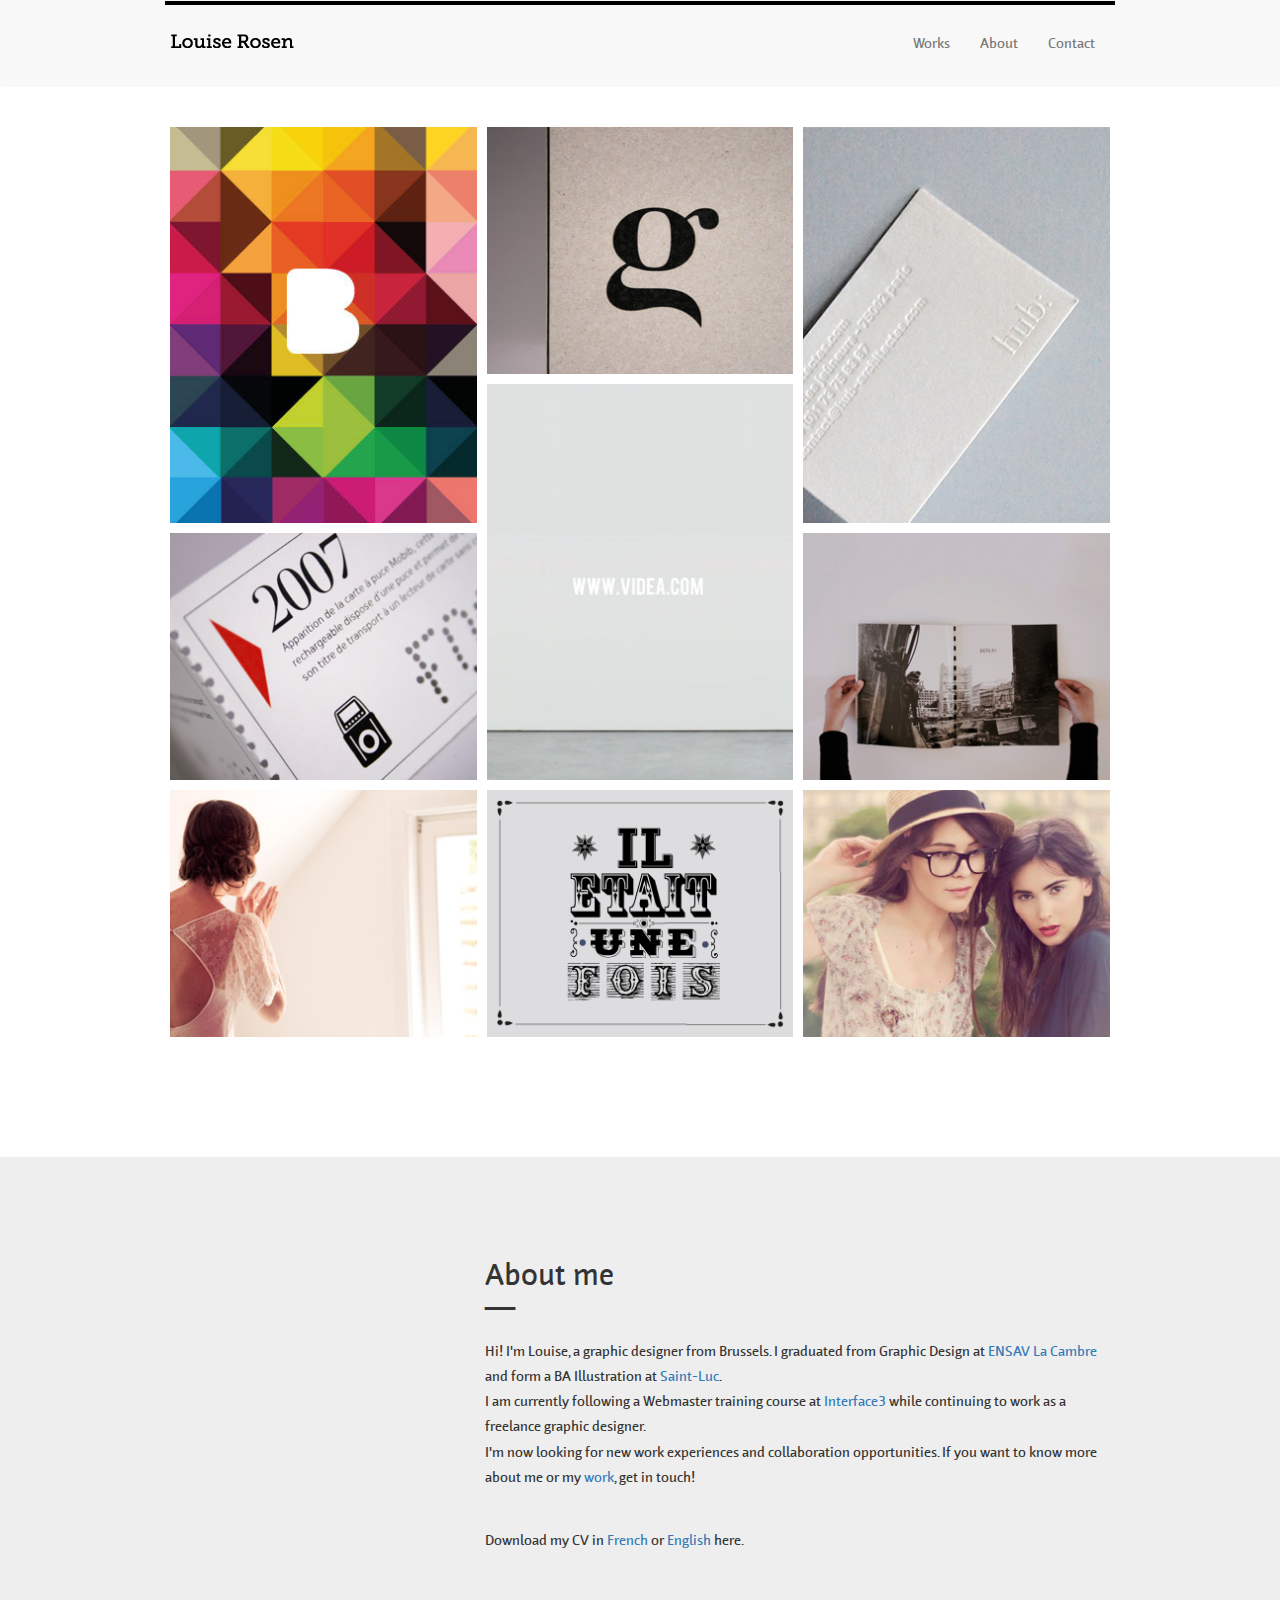
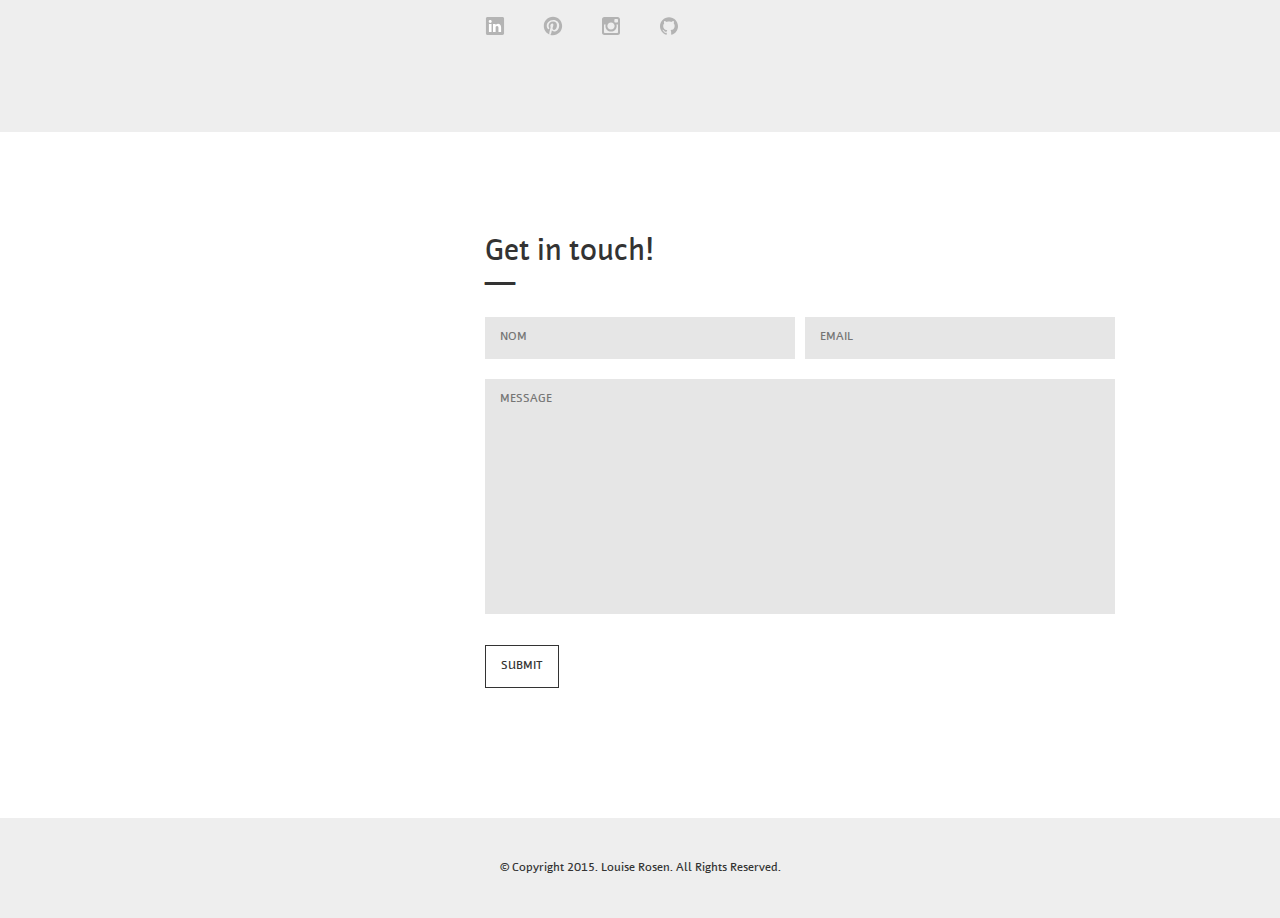
==== index.html @ c3a5a27e "Fixes" ====
<!DOCTYPE html>
<html lang="en">
<head>
	<meta charset="UTF-8">
	<title>Louise Rosen</title>
	<link rel="stylesheet" href="css/style.css">
	<link rel="shortcut icon" type="image/jpeg" href="../img/favicon.jpg" />

	<meta name="description" content="Hi! I'm Louise, a graphic designer from Brussels and this is my portfolio. I'm looking for new work experiences and collaboration opportunities. If you want to know more about me or my work, get in touch!">
  <meta name="keywords" content="graphic design portfolio web webdesign webmaster brussels" />

  <meta property="og:title" content="Louise Rosen">
  <meta property="og:image" content="http://louiserosen.me/facebook.png">
  <meta property="og:site_name" content="Louise Rosen">
  <meta property="og:url" content="http://louiserosen.me/">
  <meta property="og:description" content="Hi! I'm Louise, a graphic designer from Brussels and this is my portfolio. I'm looking for new work experiences and collaboration opportunities. If you want to know more about me or my work, get in touch!">

  <script>
  (function(i,s,o,g,r,a,m){i['GoogleAnalyticsObject']=r;i[r]=i[r]||function(){
  (i[r].q=i[r].q||[]).push(arguments)},i[r].l=1*new Date();a=s.createElement(o),
  m=s.getElementsByTagName(o)[0];a.async=1;a.src=g;m.parentNode.insertBefore(a,m)
  })(window,document,'script','//www.google-analytics.com/analytics.js','ga');

  ga('create', 'UA-58508112-1', 'auto');
  ga('send', 'pageview');

</script>

</head>
<body>
	<nav class="navbar navbar-default">
	  <div class="container">
	    <!-- Brand and toggle get grouped for better mobile display -->
	    <div class="navbar-header">
	      <button type="button" class="navbar-toggle collapsed" data-toggle="collapse" data-target="#bs-navbar-collapse">
	        <span class="sr-only">Toggle navigation</span>
	        <span class="icon-bar"></span>
	        <span class="icon-bar"></span>
	        <span class="icon-bar"></span>
	      </button>
	      <a class="navbar-brand" href="/"><img src="img/logo.png" alt="Logo Louise Rosen"></a>
	    </div><!-- /.navbar-header for mobile display

	    <!-- Collect the nav links, forms, and other content for toggling -->
	    <div class="collapse navbar-collapse" id="bs-navbar-collapse">
	      <ul class="nav navbar-nav navbar-right">
	        <li><a href="/#work">Works</a></li>
	        <li><a href="/#about-me">About</a></li>
	        <li><a href="/#contact">Contact</a></li>
	      </ul>
	    </div><!-- /.navbar-collapse -->
	  </div><!-- /.container-fluid -->
	</nav><!-- /.navbar -->

	<div id="work" class="container works">
		<div class="row">
			<div class="col-sm-4">
				<div class="project-box">
					<img src="img/thumb/thumb_bmine.jpg" alt="">
					<div class="overlay">
						<a href="/pages/bmine.html"></a>
						<div class="info">
							<h3>Bmine<br>—</h3>
						</div>
					</div>
				</div>
				<div class="project-box">
					<img src="img/thumb/thumb_metro.jpg" alt="">
					<div class="overlay">
						<a href="/pages/metro.html"></a>
						<div class="info">
							<h3>Timeline<br>—</h3>
						</div>
					</div>
				</div>
				<div class="project-box">
					<img src="img/thumb/thumb_imaginewe_1.jpg" alt="">
					<div class="overlay">
						<a href="/pages/imaginewe.html"></a>
						<div class="info">
							<h3>Imagine We<br>—</h3>
						</div>
					</div>
				</div>	
			</div>
			<div class="col-sm-4">
				<div class="project-box">
					<img src="img/thumb/thumb_g_02.jpg" alt="">
					<div class="overlay">
						<a href="/pages/g.html"></a>
						<div class="info">
							<h3>Vitamine g<br>—</h3>
						</div>
					</div>
				</div>
				<div class="project-box">
					<img src="img/thumb/thumb_videa.jpg" alt="">
					<div class="overlay">
						<a href="/pages/videa.html"></a>
						<div class="info">
							<h3>VIDEA<br>—</h3>
						</div>
					</div>
				</div>
				<div class="project-box">
					<img src="img/thumb/thumb_poster_01.jpg" alt="">
					<div class="overlay">
						<a href="/pages/one.html"></a>
						<div class="info">
							<h3>Il était une fois dans l'Ouest<br>—</h3>
						</div>
					</div>
				</div>		
			</div>
			<div class="col-sm-4">
				<div class="project-box">
					<img src="img/thumb/thumb_hub.jpg" alt="">
					<div class="overlay">
						<a href="/pages/hub.html"></a>
						<div class="info">
							<h3>hub architects<br>—</h3>
						</div>
					</div>
				</div>
				<div class="project-box">
					<img src="img/thumb/thumb-Lautre_01.jpg" alt="">
					<div class="overlay">
						<a href="/pages/lautrescene.html"></a>
						<div class="info">
							<h3>L'autre scène<br>—</h3>
						</div>
					</div>
				</div>	
				<div class="project-box">
					<img src="img/thumb/thumb_shopshop_2.jpg" alt="">
					<div class="overlay">
						<a href="/pages/shopshop.html"></a>
						<div class="info">
							<h3>Shop Shop<br>—</h3>
						</div>
					</div>
				</div>				
			</div>
		</div> <!-- /.row -->
	</div> <!-- /.container -->

	<div class="secondary-bg">
		<div id="about-me" class="container about-me">
			<div class="row">
				<div class="col-sm-8 col-sm-offset-4">
					<h2>About me<br>—</h2>
					<p>Hi! I'm Louise, a graphic designer from Brussels. I graduated from Graphic Design at <a href="http://www.lacambre.be/">ENSAV La Cambre</a> and form a BA Illustration at <a href="http://www.stluc-bruxelles-esa.be/">Saint-Luc</a>. <br> I am currently following a Webmaster training course at <a href="Interface3">Interface3</a> while continuing to work as a freelance graphic designer. <br> I'm now looking for new work experiences and collaboration opportunities. If you want to know more about me or my <a href="/#work">work</a>, get in touch!</p><br>
					<p>Download my CV in <a href="../files/Louise-Rosen-CV-Francais.pdf">French</a> or <a href="../files/Louise-Rosen-CV-English.pdf">English</a> here.</p>
					<ul class="social list-inline">
						<li><a href="https://www.linkedin.com/in/rosenlouise"><img src="img/social/linkedin.svg" alt=""></a></li>
						<li><a href="http://fr.pinterest.com/louloupp/"><img src="img/social/pinterest.svg" alt=""></a></li>
						<li><a href="http://instagram.com/loup66/"><img src="img/social/instagram.svg" alt=""></a></li>
						<li><a href="https://github.com/louiserosen"><img src="img/social/github.svg" alt=""></a></li>
					</ul>
				</div>
			</div> <!-- /.row -->
		</div> <!-- /.container -->
	</div> <!-- /.secondary-bg -->

	<div class="container contact-me">
		<div class="row">
			<div id="contact" class="col-sm-8 col-sm-offset-4">
				<h2>Get in touch!<br>—</h2>
				<form class="form" method="post" action="submit.php">
          <div class="row">
            <div class="col-sm-12 error">
              <span></span>
            </div>
          </div>
          <div class="row">
            <div class="col-sm-6">
              <input id="name" name="nom" type="text" placeholder="NOM" required> 
            </div>
            <div class="col-sm-6">
              <input id="email" name="mail" type="email" placeholder="EMAIL" required>  
            </div>
          </div>
          <div class="row">
            <div class="col-sm-12">
              <textarea id="message" name="message" id="" cols="30" rows="10" placeholder="MESSAGE" required></textarea>
            </div>
          </div>
          <div class="row">
            <div class="col-sm-12">
              <input type="submit" value="Submit">
            </div>
          </div>
        </form>
			</div>
		</div> <!-- /.row -->
	</div> <!-- /.container -->

	<div class="secondary-bg">
		<footer id="footer-page">
			&copy; Copyright 2015. Louise Rosen. All Rights Reserved.
		</footer>
	</div>

	<!-- Back to top button -->
	<a href="#0" class="cd-top">Top</a>

	<script src="bower_components/jquery/dist/jquery.min.js"></script>
	<script src="bower_components/bootstrap/dist/js/bootstrap.min.js"></script>
	<script src="bower_components/jquery-validation/dist/jquery.validate.min.js"></script>
	<script src="bower_components/jquery-smooth-scroll/jquery.smooth-scroll.min.js"></script>
	<script src="js/min/script-min.js"></script>
</body>
</html>
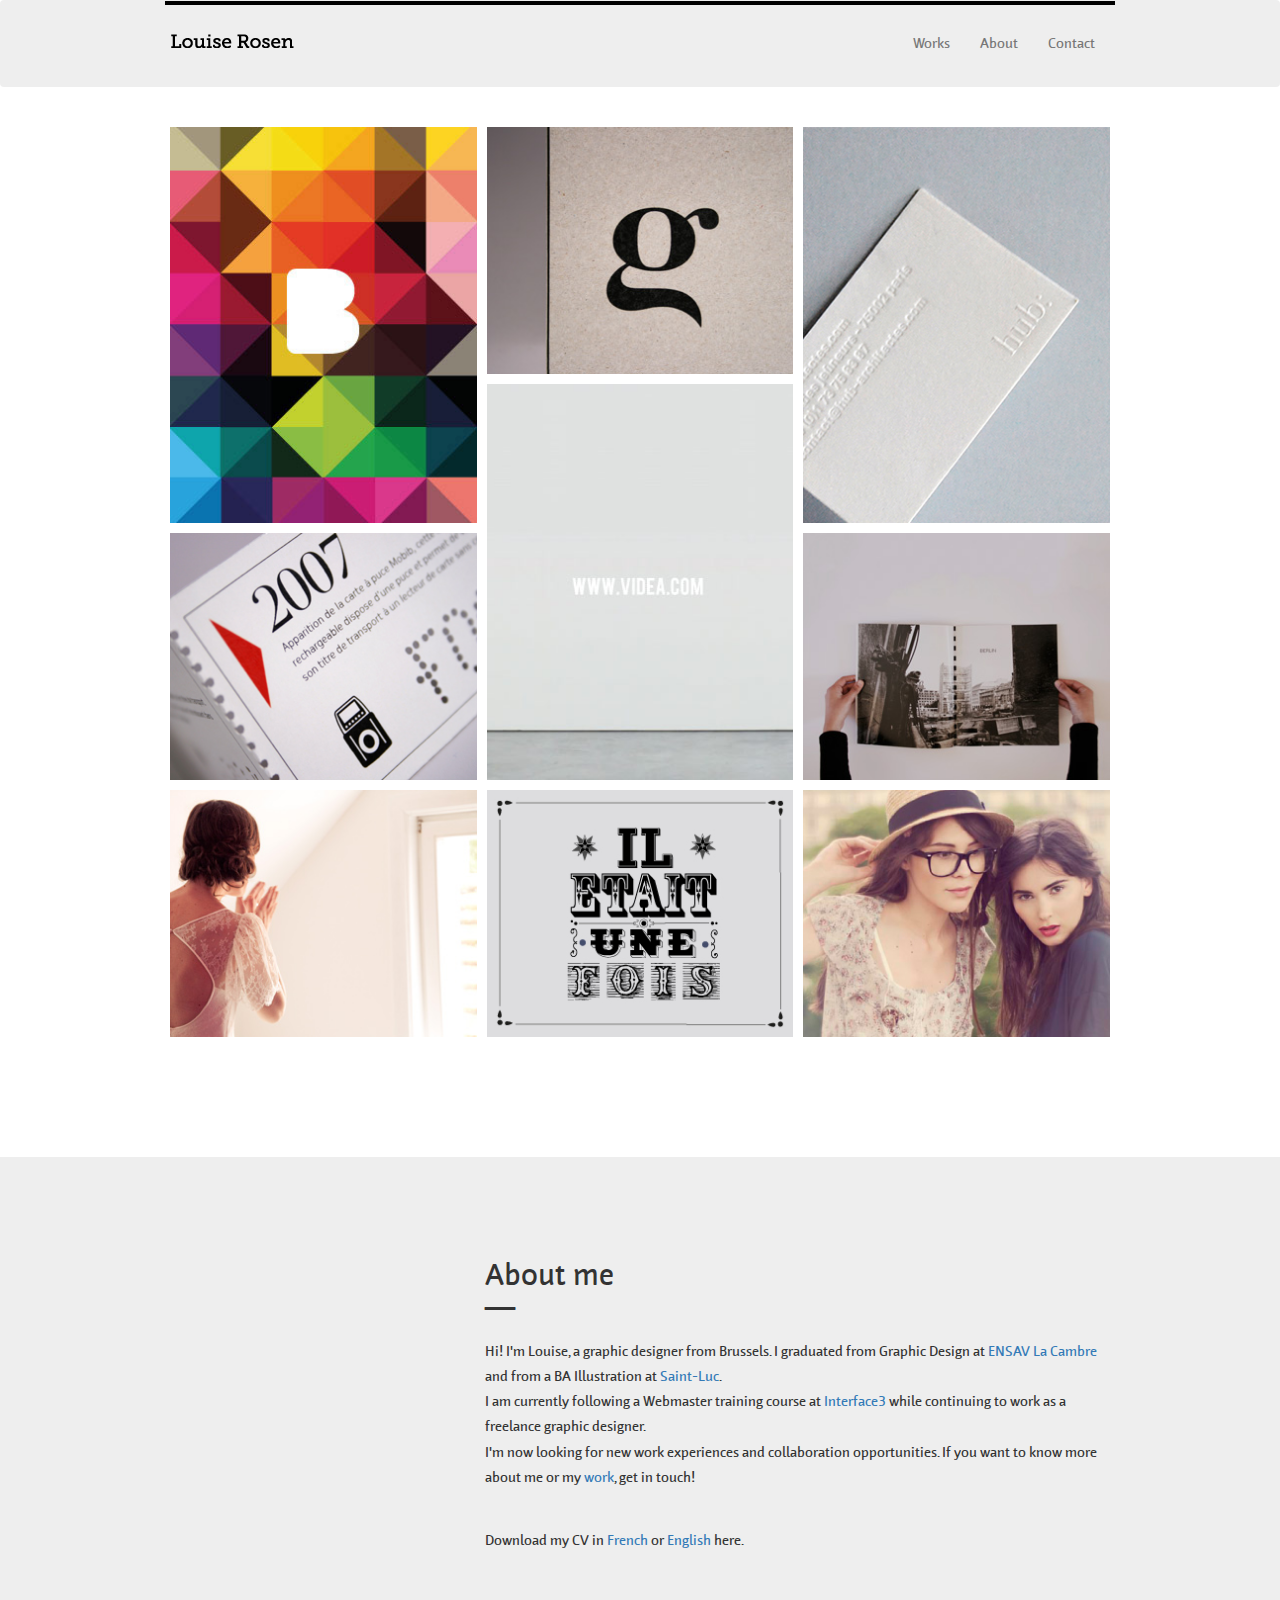
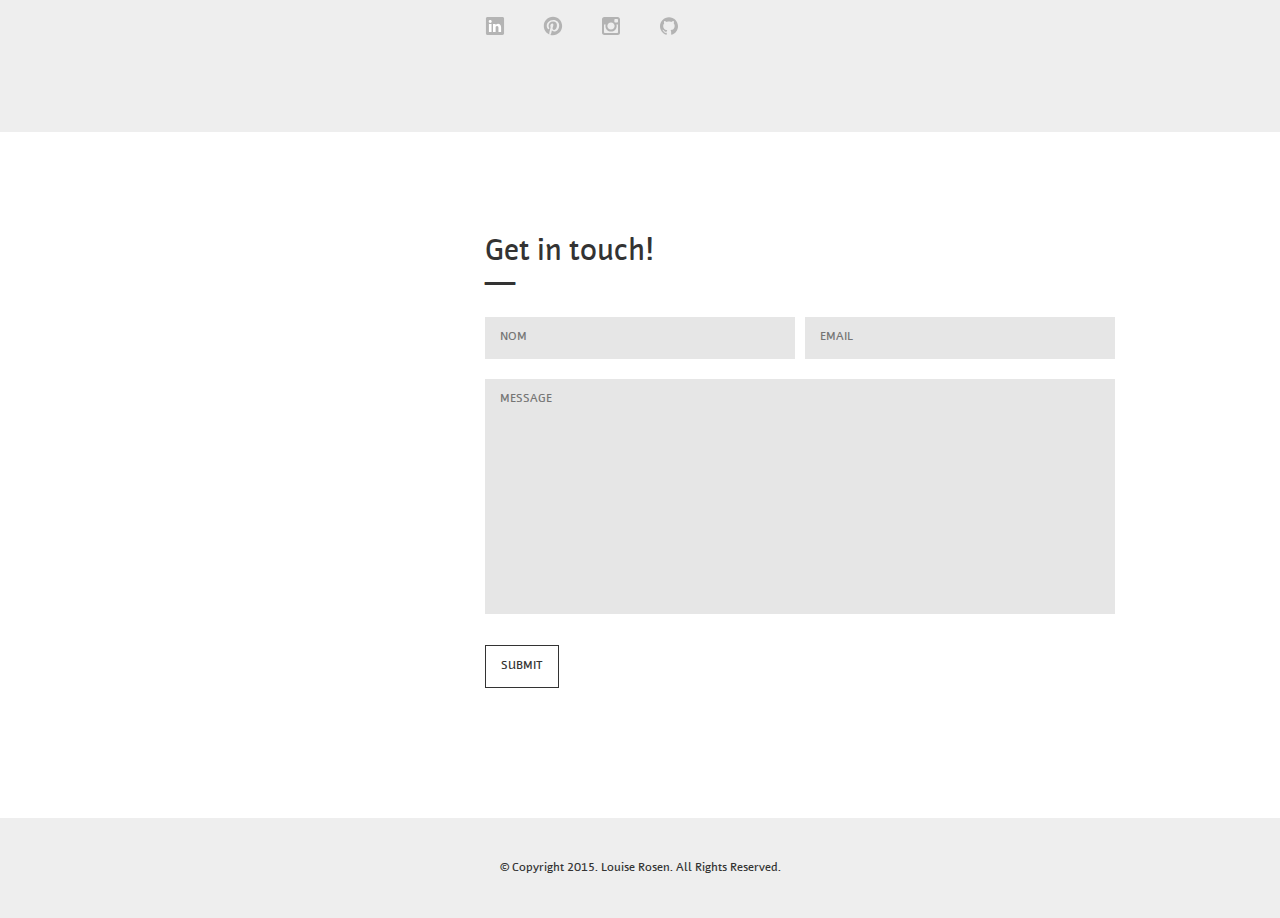
==== commit da67707f: "fix" ====
--- a/index.html
+++ b/index.html
@@ -10,7 +10,8 @@
   <meta name="keywords" content="graphic design portfolio web webdesign webmaster brussels" />
 
   <meta property="og:title" content="Louise Rosen">
-  <meta property="og:image" content="http://louiserosen.me/facebook.png">
+  <meta property="og:image" content="http://louiserosen.me/img/facebook01.png">
+  <meta property="og:image" content="http://louiserosen.me/img/facebook02.png">
   <meta property="og:site_name" content="Louise Rosen">
   <meta property="og:url" content="http://louiserosen.me/">
   <meta property="og:description" content="Hi! I'm Louise, a graphic designer from Brussels and this is my portfolio. I'm looking for new work experiences and collaboration opportunities. If you want to know more about me or my work, get in touch!">
@@ -149,13 +150,13 @@
 			<div class="row">
 				<div class="col-sm-8 col-sm-offset-4">
 					<h2>About me<br>—</h2>
-					<p>Hi! I'm Louise, a graphic designer from Brussels. I graduated from Graphic Design at <a href="http://www.lacambre.be/">ENSAV La Cambre</a> and form a BA Illustration at <a href="http://www.stluc-bruxelles-esa.be/">Saint-Luc</a>. <br> I am currently following a Webmaster training course at <a href="Interface3">Interface3</a> while continuing to work as a freelance graphic designer. <br> I'm now looking for new work experiences and collaboration opportunities. If you want to know more about me or my <a href="/#work">work</a>, get in touch!</p><br>
-					<p>Download my CV in <a href="../files/Louise-Rosen-CV-Francais.pdf">French</a> or <a href="../files/Louise-Rosen-CV-English.pdf">English</a> here.</p>
+					<p>Hi! I'm Louise, a graphic designer from Brussels. I graduated from Graphic Design at <a href="http://www.lacambre.be/" target="_blank">ENSAV La Cambre</a> and from a BA Illustration at <a href="http://www.stluc-bruxelles-esa.be/" target="_blank">Saint-Luc</a>. <br> I am currently following a Webmaster training course at <a href="http://www.interface3.be/" target="_blank">Interface3</a> while continuing to work as a freelance graphic designer. <br> I'm now looking for new work experiences and collaboration opportunities. If you want to know more about me or my <a href="/#work">work</a>, get in touch!</p><br>
+					<p>Download my CV in <a href="../files/Louise-Rosen-CV-Francais.pdf" target="_blank">French</a> or <a href="../files/Louise-Rosen-CV-English.pdf" target="_blank">English</a> here.</p>
 					<ul class="social list-inline">
-						<li><a href="https://www.linkedin.com/in/rosenlouise"><img src="img/social/linkedin.svg" alt=""></a></li>
-						<li><a href="http://fr.pinterest.com/louloupp/"><img src="img/social/pinterest.svg" alt=""></a></li>
-						<li><a href="http://instagram.com/loup66/"><img src="img/social/instagram.svg" alt=""></a></li>
-						<li><a href="https://github.com/louiserosen"><img src="img/social/github.svg" alt=""></a></li>
+						<li><a href="https://www.linkedin.com/in/rosenlouise" target="_blank"><img src="img/social/linkedin.svg" alt=""></a></li>
+						<li><a href="http://fr.pinterest.com/louloupp/" target="_blank"><img src="img/social/pinterest.svg" alt=""></a></li>
+						<li><a href="http://instagram.com/loup66/" target="_blank"><img src="img/social/instagram.svg" alt=""></a></li>
+						<li><a href="https://github.com/louiserosen" target="_blank"><img src="img/social/github.svg" alt=""></a></li>
 					</ul>
 				</div>
 			</div> <!-- /.row -->
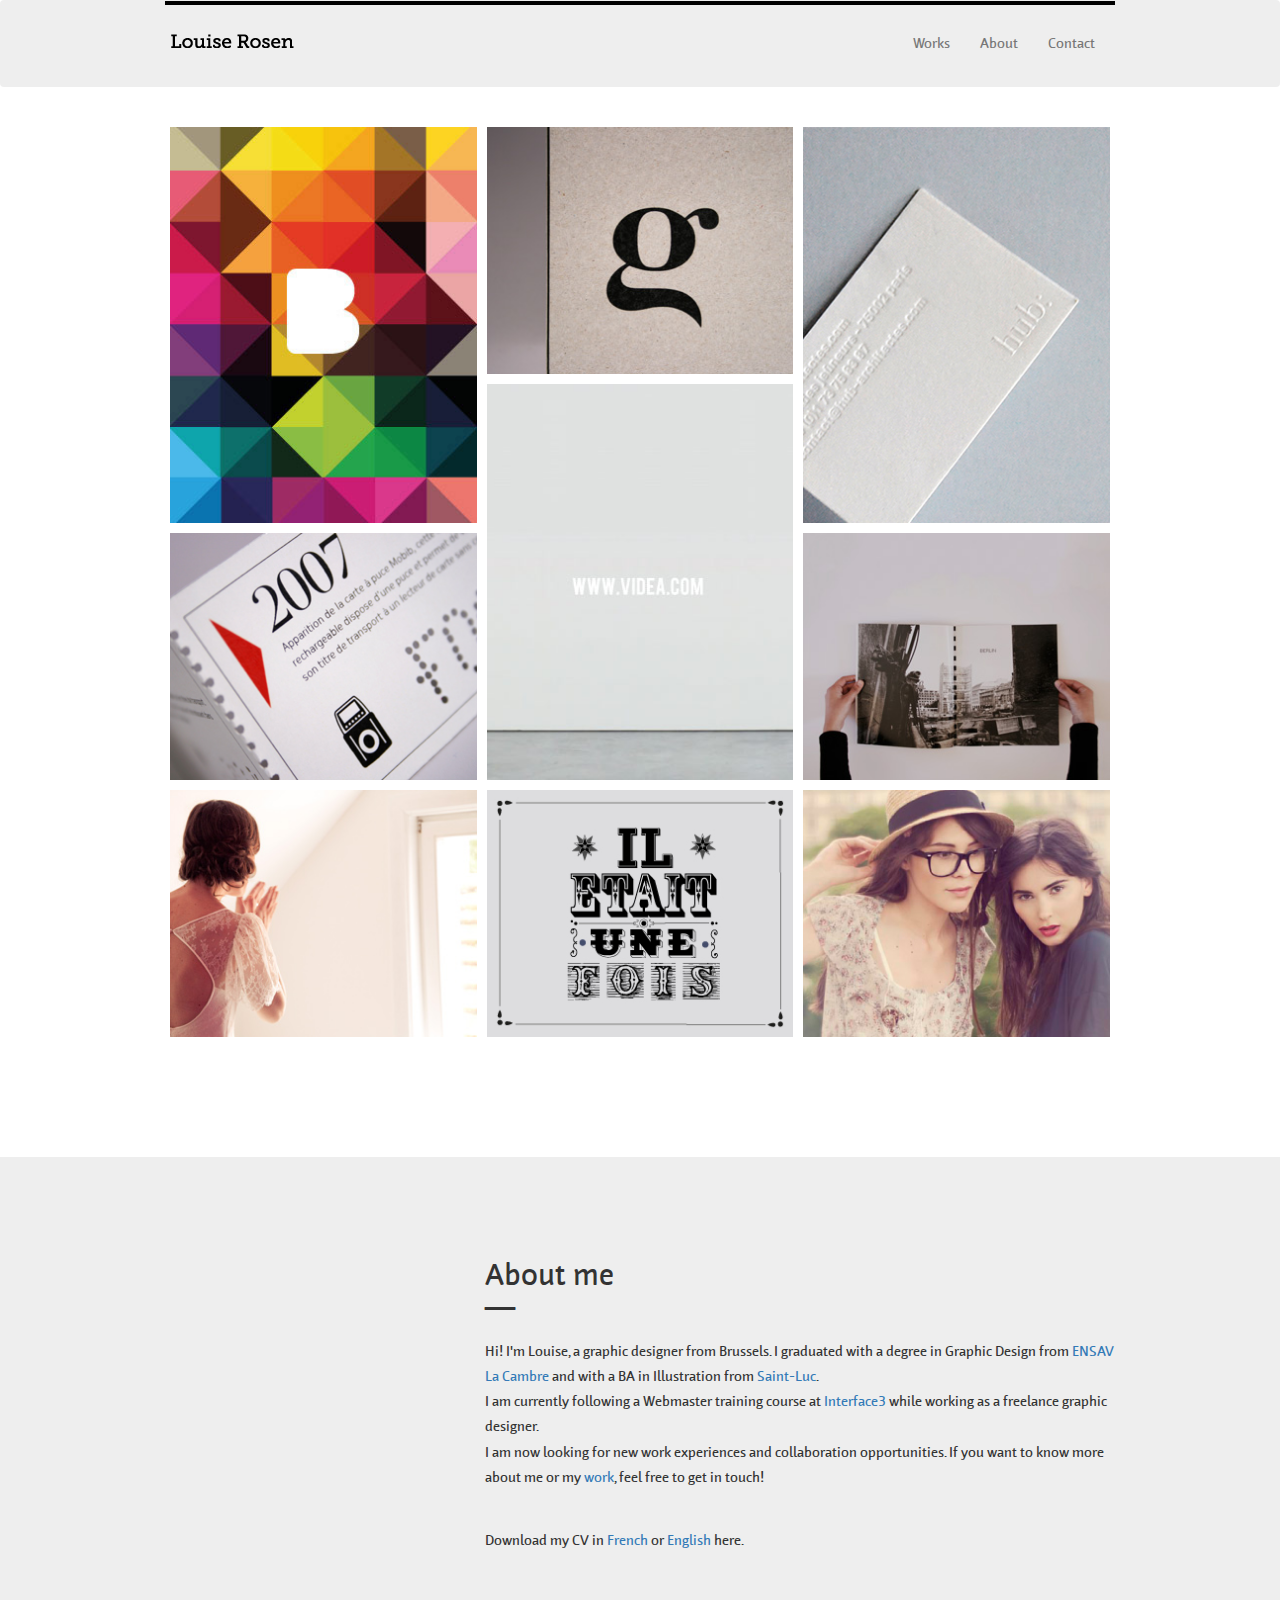
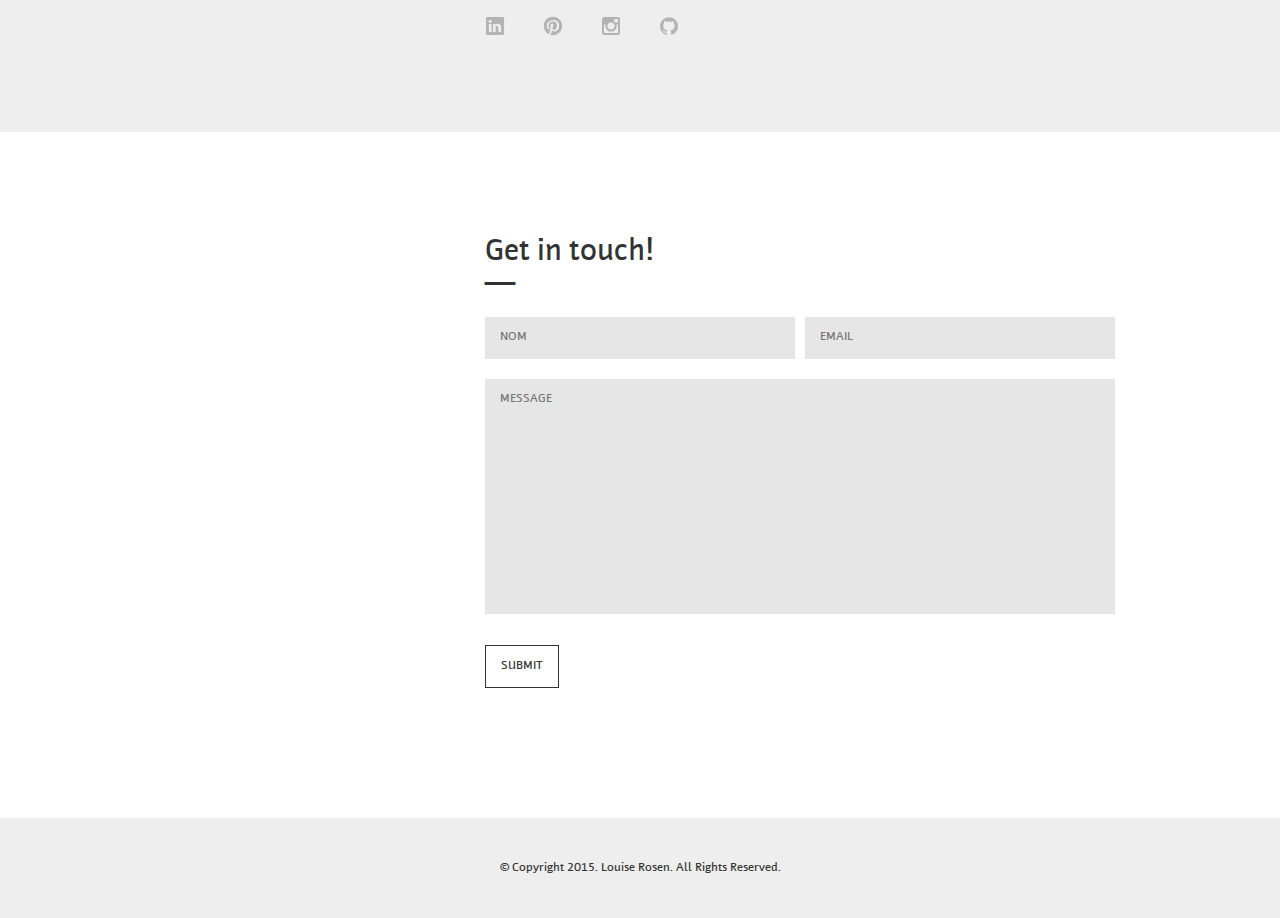
==== commit 478383cd: "update" ====
--- a/index.html
+++ b/index.html
@@ -2,6 +2,8 @@
 <html lang="en">
 <head>
 	<meta charset="UTF-8">
+	<meta http-equiv="X-UA-Compatible" content="IE=edge">
+  <meta name="viewport" content="width=device-width, initial-scale=1">
 	<title>Louise Rosen</title>
 	<link rel="stylesheet" href="css/style.css">
 	<link rel="shortcut icon" type="image/jpeg" href="../img/favicon.jpg" />
@@ -63,6 +65,7 @@
 						<div class="info">
 							<h3>Bmine<br>—</h3>
 						</div>
+						<a class="close-overlay hidden">x</a>
 					</div>
 				</div>
 				<div class="project-box">
@@ -72,6 +75,7 @@
 						<div class="info">
 							<h3>Timeline<br>—</h3>
 						</div>
+						<a class="close-overlay hidden">x</a>
 					</div>
 				</div>
 				<div class="project-box">
@@ -81,6 +85,7 @@
 						<div class="info">
 							<h3>Imagine We<br>—</h3>
 						</div>
+						<a class="close-overlay hidden">x</a>
 					</div>
 				</div>	
 			</div>
@@ -92,6 +97,7 @@
 						<div class="info">
 							<h3>Vitamine g<br>—</h3>
 						</div>
+						<a class="close-overlay hidden">x</a>
 					</div>
 				</div>
 				<div class="project-box">
@@ -101,6 +107,7 @@
 						<div class="info">
 							<h3>VIDEA<br>—</h3>
 						</div>
+						<a class="close-overlay hidden">x</a>
 					</div>
 				</div>
 				<div class="project-box">
@@ -110,6 +117,7 @@
 						<div class="info">
 							<h3>Il était une fois dans l'Ouest<br>—</h3>
 						</div>
+						<a class="close-overlay hidden">x</a>
 					</div>
 				</div>		
 			</div>
@@ -121,6 +129,7 @@
 						<div class="info">
 							<h3>hub architects<br>—</h3>
 						</div>
+						<a class="close-overlay hidden">x</a>
 					</div>
 				</div>
 				<div class="project-box">
@@ -130,6 +139,7 @@
 						<div class="info">
 							<h3>L'autre scène<br>—</h3>
 						</div>
+						<a class="close-overlay hidden">x</a>
 					</div>
 				</div>	
 				<div class="project-box">
@@ -139,6 +149,7 @@
 						<div class="info">
 							<h3>Shop Shop<br>—</h3>
 						</div>
+						<a class="close-overlay hidden">x</a>
 					</div>
 				</div>				
 			</div>
@@ -150,13 +161,13 @@
 			<div class="row">
 				<div class="col-sm-8 col-sm-offset-4">
 					<h2>About me<br>—</h2>
-					<p>Hi! I'm Louise, a graphic designer from Brussels. I graduated from Graphic Design at <a href="http://www.lacambre.be/" target="_blank">ENSAV La Cambre</a> and from a BA Illustration at <a href="http://www.stluc-bruxelles-esa.be/" target="_blank">Saint-Luc</a>. <br> I am currently following a Webmaster training course at <a href="http://www.interface3.be/" target="_blank">Interface3</a> while continuing to work as a freelance graphic designer. <br> I'm now looking for new work experiences and collaboration opportunities. If you want to know more about me or my <a href="/#work">work</a>, get in touch!</p><br>
-					<p>Download my CV in <a href="../files/Louise-Rosen-CV-Francais.pdf" target="_blank">French</a> or <a href="../files/Louise-Rosen-CV-English.pdf" target="_blank">English</a> here.</p>
+					<p>Hi! I'm Louise, a graphic designer from Brussels. I graduated with a degree in Graphic Design from <a href="http://www.lacambre.be/">ENSAV La Cambre</a> and with a BA in Illustration from <a href="http://www.stluc-bruxelles-esa.be/">Saint-Luc</a>. <br> I am currently following a Webmaster training course at <a href="http://www.interface3.be/">Interface3</a> while working as a freelance graphic designer. <br> I am now looking for new work experiences and collaboration opportunities. If you want to know more about me or my <a href="/#work">work</a>, feel free to get in touch!</p><br>
+					<p>Download my CV in <a href="../files/Louise-Rosen-CV-Francais.pdf">French</a> or <a href="../files/Louise-Rosen-CV-English.pdf">English</a> here.</p>
 					<ul class="social list-inline">
-						<li><a href="https://www.linkedin.com/in/rosenlouise" target="_blank"><img src="img/social/linkedin.svg" alt=""></a></li>
-						<li><a href="http://fr.pinterest.com/louloupp/" target="_blank"><img src="img/social/pinterest.svg" alt=""></a></li>
-						<li><a href="http://instagram.com/loup66/" target="_blank"><img src="img/social/instagram.svg" alt=""></a></li>
-						<li><a href="https://github.com/louiserosen" target="_blank"><img src="img/social/github.svg" alt=""></a></li>
+						<li><a href="https://www.linkedin.com/in/rosenlouise"><img src="img/social/linkedin.svg" alt=""></a></li>
+						<li><a href="http://fr.pinterest.com/louloupp/"><img src="img/social/pinterest.svg" alt=""></a></li>
+						<li><a href="http://instagram.com/loup66/"><img src="img/social/instagram.svg" alt=""></a></li>
+						<li><a href="https://github.com/louiserosen"><img src="img/social/github.svg" alt=""></a></li>
 					</ul>
 				</div>
 			</div> <!-- /.row -->
@@ -204,9 +215,10 @@
 
 	<!-- Back to top button -->
 	<a href="#0" class="cd-top">Top</a>
-
+	
 	<script src="bower_components/jquery/dist/jquery.min.js"></script>
 	<script src="bower_components/bootstrap/dist/js/bootstrap.min.js"></script>
+	<script src="bower_components/modernizr/modernizr.js"></script>
 	<script src="bower_components/jquery-validation/dist/jquery.validate.min.js"></script>
 	<script src="bower_components/jquery-smooth-scroll/jquery.smooth-scroll.min.js"></script>
 	<script src="js/min/script-min.js"></script>
